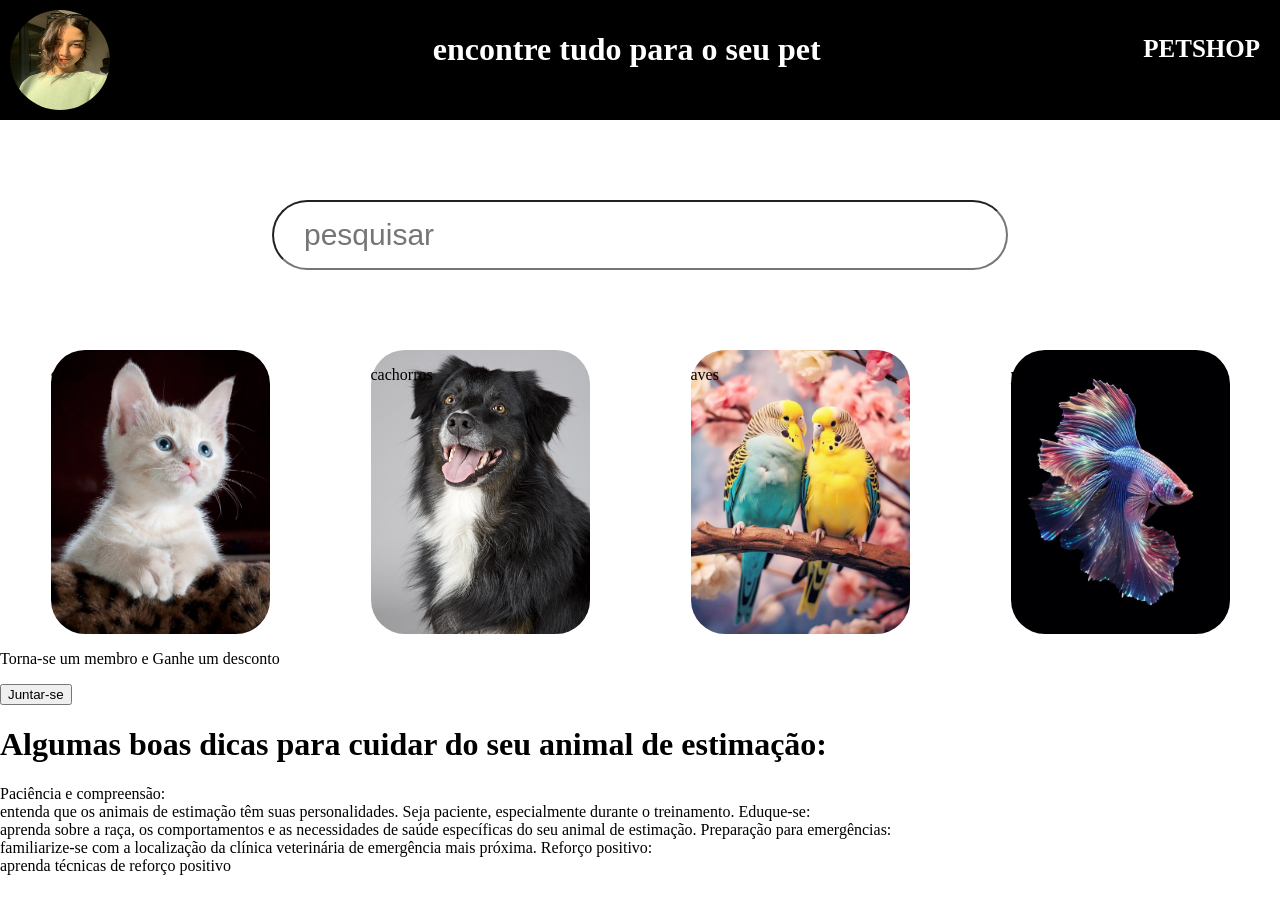
==== AULA_05/home.html @ ff46c1a0 "upd" ====
<!DOCTYPE html>
<html lang="PT-br">

<head>
    <meta charset="UTF-8">
    <meta name="viewport" content="width=device-width, initial-scale=1.0">
    <link rel="stylesheet" href="./home.css">
    <title>home</title>
</head>

<body>

    <header>
        <img id="perfil" src="perfil.png" alt="">
        <h1>encontre tudo para o seu pet</h1>
        <p>petshop</p>
    </header>

    <div class="pesquisa">
        <input type="text" placeholder="pesquisar">
    </div>


    <div class="grupo-cards">
        <div class="card" style="background-image: url('./gato.jpg');">
            <p>gatos</p>
        </div>
        <div class="card" style="background-image: url('./cachorro.jpg');">
            <p>cachorros</p>
        </div>
        <div class="card" style="background-image: url('./ave.png');">
            <p>aves</p>
        </div>
        <div class="card" style="background-image: url('./peixe.png');">
            <p>peixes</p>
        </div>
    </div>

    <div class="grupo-anuncio">
        <div class="card-anuncio">
            <div class="anuncio-le">
                <p>Torna-se um membro e Ganhe um desconto</p>
                <button type="button">Juntar-se</button>
            </div>
            <div clas="anuncio-ld"></div>
        </div>
    </div>

    <div class="grupo-dicas">
        <div class="dicas-le">
            <h1>Algumas boas dicas para cuidar do seu animal de estimação:</h1>
            <p>
                <span>Paciência e compreensão:</span> <br>
                entenda que os animais de estimação têm suas personalidades. Seja paciente, especialmente durante o
                treinamento.

                <span>Eduque-se:</span><br>
                aprenda sobre a raça, os comportamentos e as necessidades de saúde específicas do seu animal de
                estimação.

                <span>Preparação para emergências:</span><br>
                familiarize-se com a localização da clínica veterinária de emergência mais próxima.

                <span>Reforço positivo:</span><br>
                aprenda técnicas de reforço positivo
            </p>
        </div>
        <div class="dicas-ld"></div>
    </div>

</body>
---- AULA_05/home.css ----
body {
    margin: 0px;
}

header {
    display: flex;
    background-color: black;
    justify-content: space-between;
    height: 100px;
    color: white;
    padding: 10px;
}

#perfil {
    width: 100px;
    height: 100px;
    border-radius: 50%;
}

header p {
    font-size: 25px;
    text-transform: uppercase;
    padding-right: 10px;
    font-weight: bold;
}

.pesquisa {
    display: flex;
    justify-content: center;
    height: 70px;
    margin: 80px;
}

.pesquisa input{
    width: 700px;
    border-radius: 50px;
    font-size: 30px;
    padding-left: 30px;
}
.grupo-cards {
    display: flex;
    justify-content: space-around;
}

.card {
    height: 284px;
    width: 219px;
    background-position: center;
    background-size: cover;
    border-radius: 34px;
}
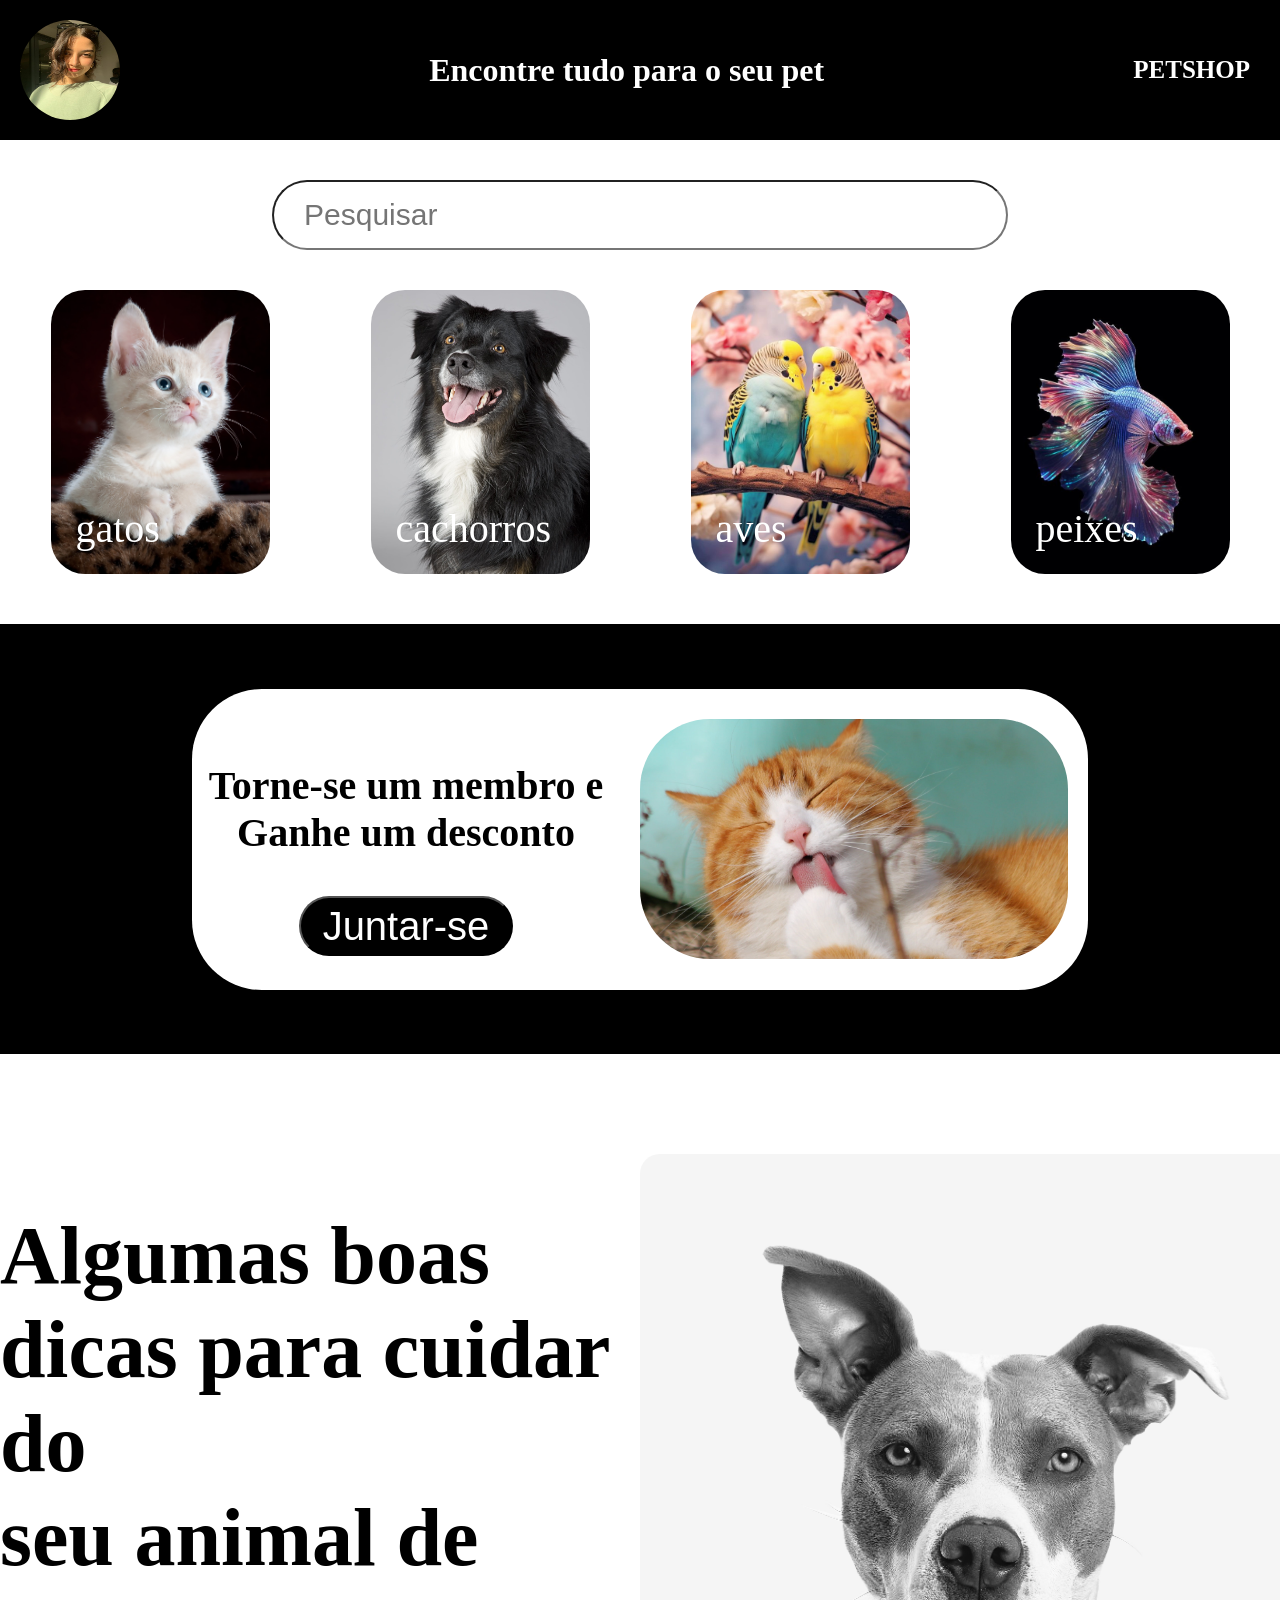
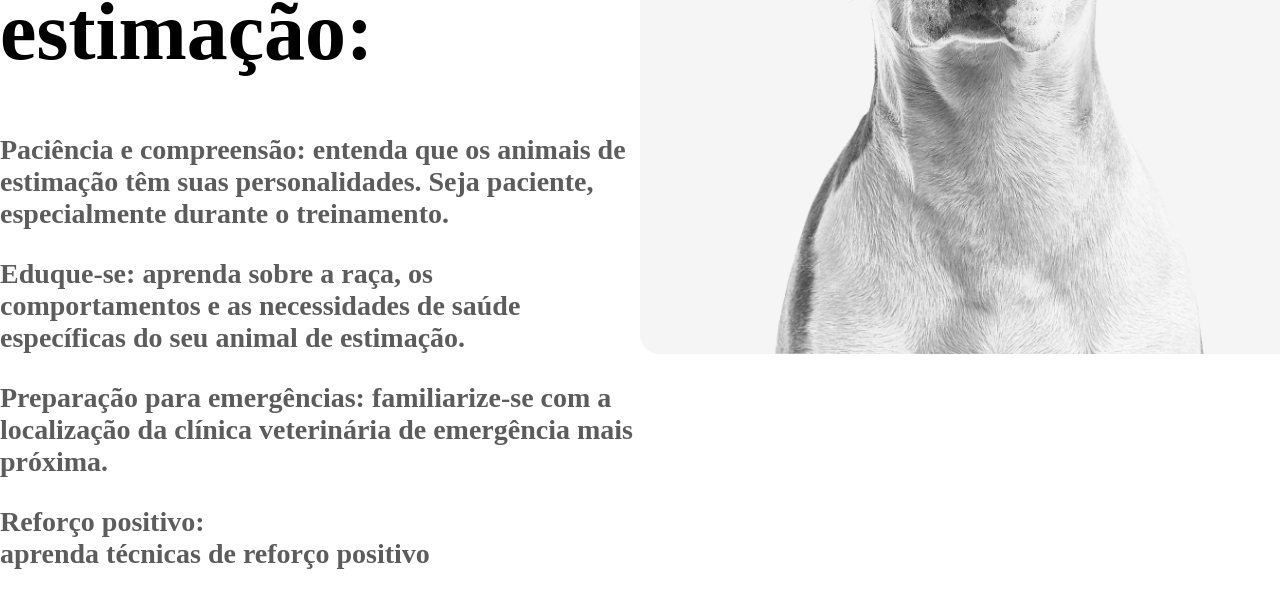
==== commit c336069f: "Aula_05" ====
--- a/AULA_05/home.html
+++ b/AULA_05/home.html
@@ -1,37 +1,36 @@
 <!DOCTYPE html>
-<html lang="PT-br">
+<html lang="en">
 
 <head>
     <meta charset="UTF-8">
     <meta name="viewport" content="width=device-width, initial-scale=1.0">
-    <link rel="stylesheet" href="./home.css">
-    <title>home</title>
+    <link rel="stylesheet" href="home.css">
+    <title>Home 🐕</title>
 </head>
 
 <body>
 
     <header>
-        <img id="perfil" src="perfil.png" alt="">
-        <h1>encontre tudo para o seu pet</h1>
+        <img src="perfil.png" alt="" id="perfil">
+        <h1>Encontre tudo para o seu pet</h1>
         <p>petshop</p>
     </header>
 
     <div class="pesquisa">
-        <input type="text" placeholder="pesquisar">
+        <input type="text" placeholder="Pesquisar">
     </div>
 
-
     <div class="grupo-cards">
-        <div class="card" style="background-image: url('./gato.jpg');">
+        <div class="card" style="background-image: url(gato.jpg);">
             <p>gatos</p>
         </div>
-        <div class="card" style="background-image: url('./cachorro.jpg');">
+        <div class="card" style="background-image: url(cachorro.jpg);">
             <p>cachorros</p>
         </div>
-        <div class="card" style="background-image: url('./ave.png');">
+        <div class="card" style="background-image: url(ave.png);">
             <p>aves</p>
         </div>
-        <div class="card" style="background-image: url('./peixe.png');">
+        <div class="card" style="background-image: url(peixe.png);">
             <p>peixes</p>
         </div>
     </div>
@@ -39,34 +38,43 @@
     <div class="grupo-anuncio">
         <div class="card-anuncio">
             <div class="anuncio-le">
-                <p>Torna-se um membro e Ganhe um desconto</p>
+                <p>Torne-se um membro e <br> Ganhe um desconto</p>
                 <button type="button">Juntar-se</button>
             </div>
-            <div clas="anuncio-ld"></div>
+            <div class="anuncio-ld"></div>
         </div>
     </div>
-
     <div class="grupo-dicas">
         <div class="dicas-le">
-            <h1>Algumas boas dicas para cuidar do seu animal de estimação:</h1>
-            <p>
-                <span>Paciência e compreensão:</span> <br>
-                entenda que os animais de estimação têm suas personalidades. -Seja paciente, especialmente durante o
+            <h1>Algumas boas dicas para cuidar do <br> seu animal de estimação:</h1>
+
+                <p>
+                <span>Paciência e compreensão:</span>
+                entenda que os animais de estimação têm suas personalidades. Seja paciente, especialmente durante o
                 treinamento.
+                </p>
 
-                <span>Eduque-se:</span><br>
+                <p>
+                <span>Eduque-se:</span>
                 aprenda sobre a raça, os comportamentos e as necessidades de saúde específicas do seu animal de
                 estimação.
+                </p>
 
-                <span>Preparação para emergências:</span><br>
+                <p>
+                <span>Preparação para emergências:</span>
                 familiarize-se com a localização da clínica veterinária de emergência mais próxima.
+                </p>
 
+                <p>
                 <span>Reforço positivo:</span><br>
                 aprenda técnicas de reforço positivo
-            </p>
+                </p>
+
         </div>
-        <div class="dicas-ld"></div>
+        <div class="dicas-ld">
+            <img src="pit_bull.jpg" alt="">
+        </div>
     </div>
+</body>
 
-</body>+</html>
--- a/AULA_05/home.css
+++ b/AULA_05/home.css
@@ -1,17 +1,18 @@
-body {
+body{
     margin: 0px;
 }
 
-header {
+header{
     display: flex;
+    align-items: center;
+    justify-content: space-between;
     background-color: black;
-    justify-content: space-between;
     height: 100px;
     color: white;
-    padding: 10px;
+    padding: 20px;
 }
 
-#perfil {
+#perfil{
     width: 100px;
     height: 100px;
     border-radius: 50%;
@@ -24,11 +25,11 @@
     font-weight: bold;
 }
 
-.pesquisa {
+.pesquisa{
     display: flex;
     justify-content: center;
     height: 70px;
-    margin: 80px;
+    margin: 40px;
 }
 
 .pesquisa input{
@@ -37,15 +38,116 @@
     font-size: 30px;
     padding-left: 30px;
 }
-.grupo-cards {
+
+.grupo-cards{
     display: flex;
     justify-content: space-around;
 }
 
-.card {
+.card{
     height: 284px;
     width: 219px;
     background-position: center;
     background-size: cover;
     border-radius: 34px;
-}+    cursor: pointer;
+    transition-delay: 0.2s;
+    transition-duration: 0.2s, 0.2;
+}
+
+.card:hover{
+    opacity: 0.7;
+}
+
+.card p{
+    color: white;
+    font-size: 40px;
+    padding-left: 25px;
+    padding-top: 175px;
+}
+
+.grupo-anuncio{
+    display: flex;
+    justify-content: center;
+    align-items: center;
+    background-color: black;
+    height: 430px;
+    margin-top: 50px;
+}
+
+.card-anuncio{
+    display: flex;
+    justify-content: center;
+    align-items: center;
+    background-color: white;
+    width: 70%;
+    height: 70%;
+    border-radius: 70px;
+}
+
+.anuncio-le{
+    width: 50%;
+    text-align: center;
+}
+
+.anuncio-le p{
+    font-size: 40px;
+    font-weight: bold;
+}
+
+.anuncio-le button{
+    font-size: 40px;
+    background-color: black;
+    color: white;
+    height: 60px;
+    width: 50%;
+    border-radius: 50px;
+    cursor: pointer;
+}
+
+.anuncio-ld{
+    width: 50%;
+    height: 80%;
+    background-image: url(gato_laranja.jpg);
+    background-size: cover;
+    background-position: center;
+    border-radius: 70px;
+    margin: 20px;
+}
+
+.grupo-dicas{
+    display: flex;
+    margin-top: 100px;
+    justify-content: center;
+}
+
+.dicas-ld{
+    width: 50%;
+}
+
+.dicas-le{
+    width: 50%;
+}
+
+.dicas-le{
+    font-size: 41px;
+    font-weight: bold;
+}
+
+.dicas-le p{
+    font-size: 28px;
+    color: #5C5C5C;
+
+}
+
+.dicas-le span{
+    font-weight: bold;
+    margin-top: 100px;
+}
+
+.dicas-ld img{
+    width: 684px;
+    height: 800px;
+    border-radius: 20px;
+}
+
